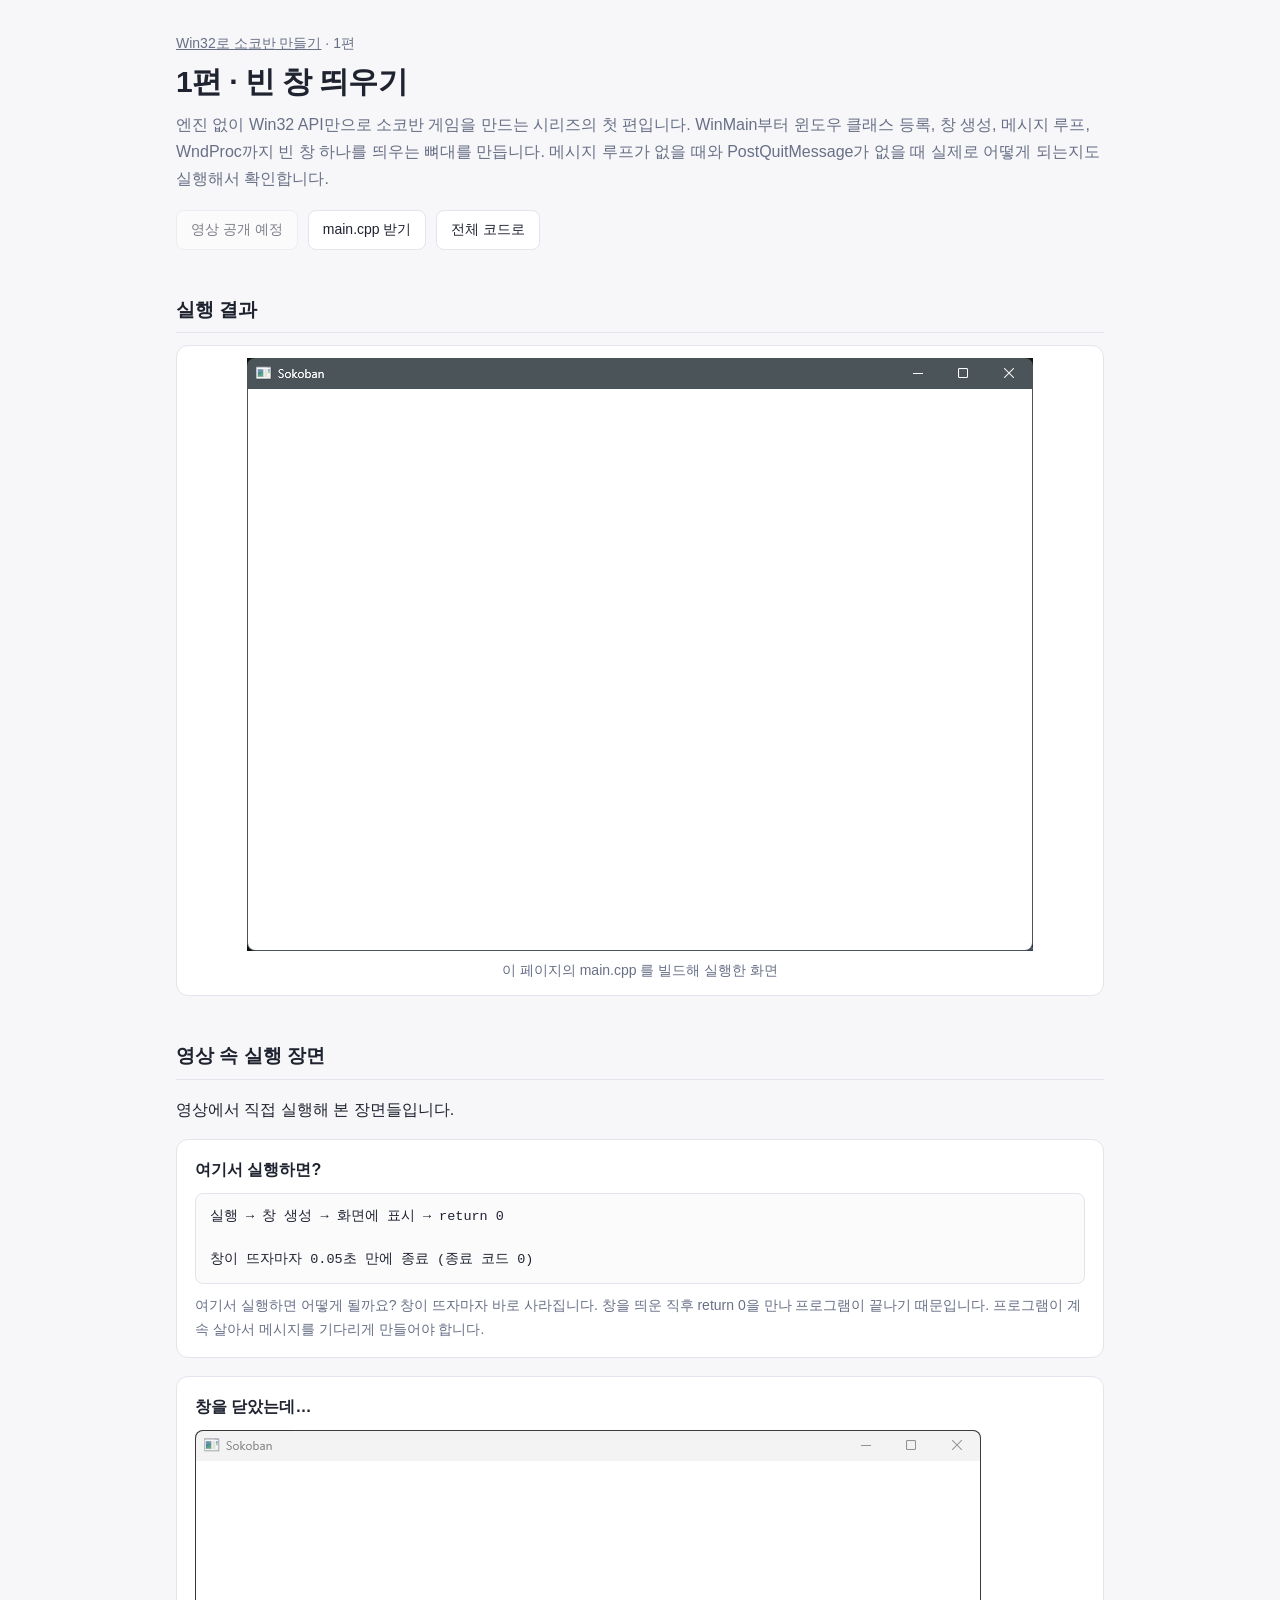
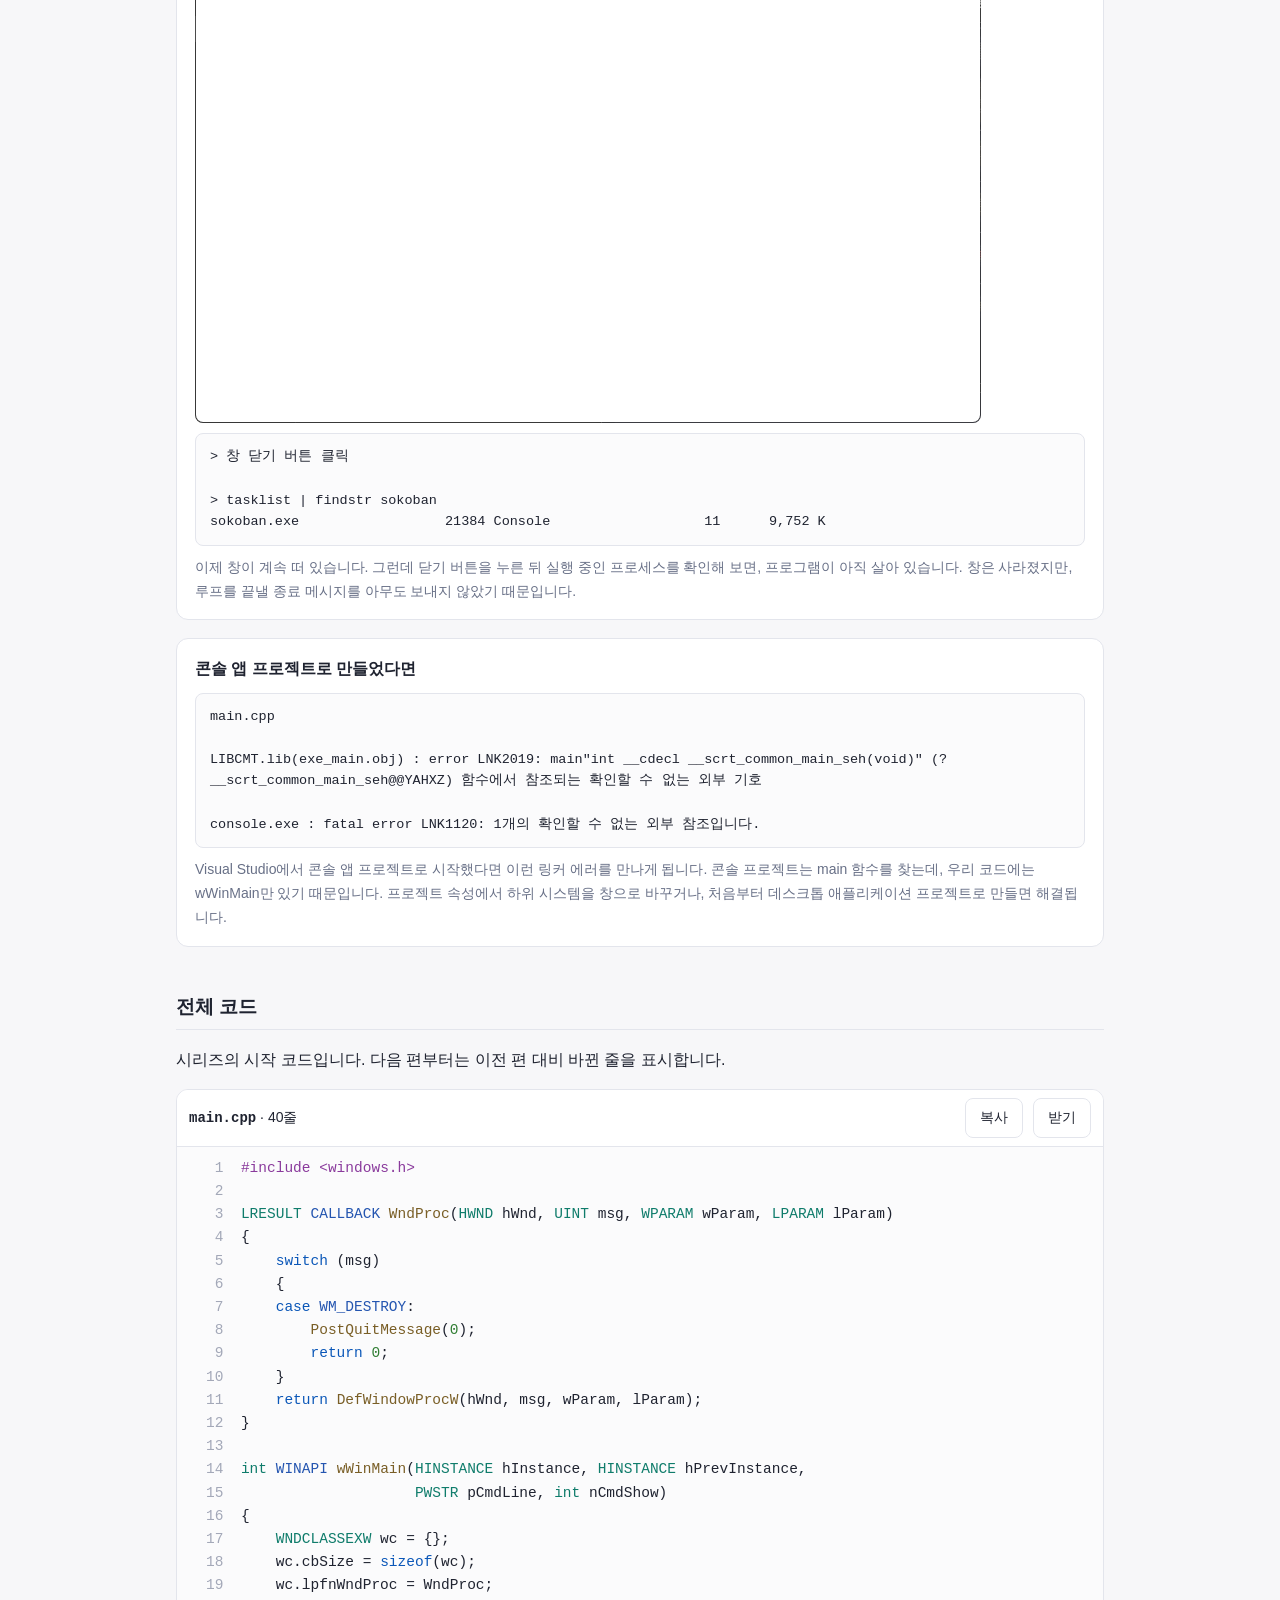
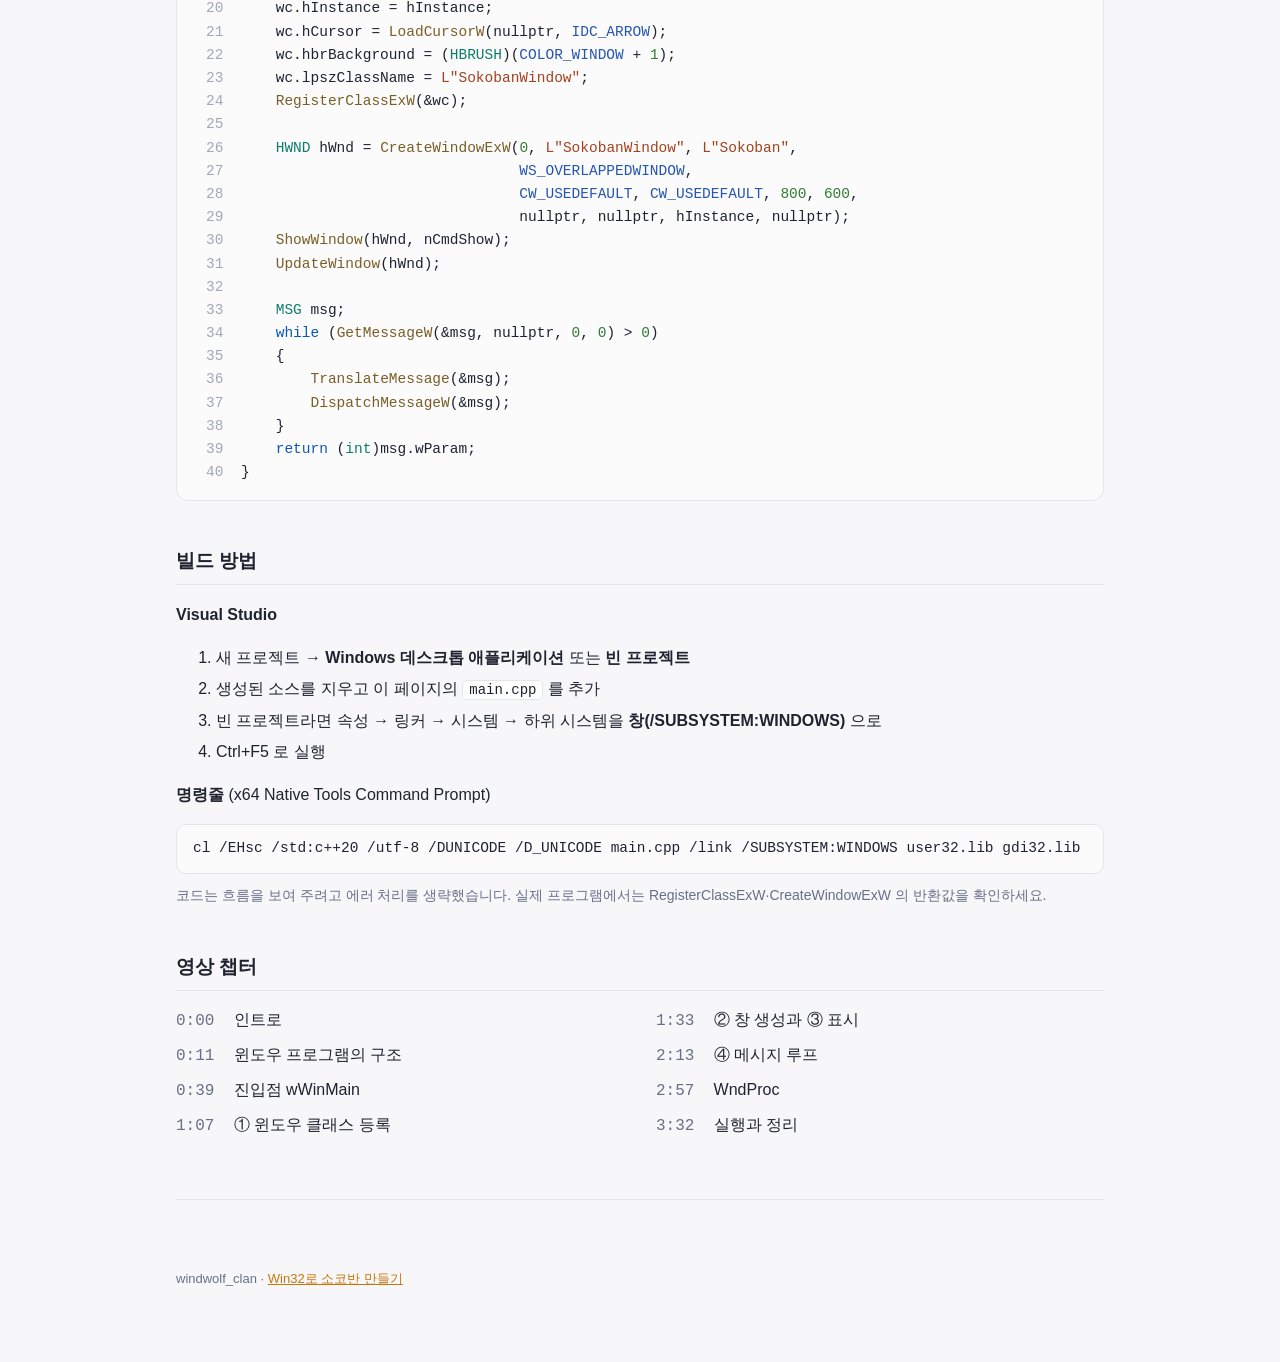
==== sokoban/ep01/index.html @ 4a5e50aa "Add Win32 Sokoban episode code pages under /sokoban Serves the full main.cpp, run screenshots and bu" ====
<!doctype html>
<html lang="ko">
<head>
<meta charset="utf-8">
<meta name="viewport" content="width=device-width,initial-scale=1">
<title>Win32로 소코반 만들기 1편 - 빈 창 띄우기</title>
<meta name="description" content="엔진 없이 Win32 API만으로 소코반 게임을 만드는 시리즈의 첫 편입니다. WinMain부터 윈도우 클래스 등록, 창 생성, 메시지 루프, WndProc까지 빈 창 하나를 띄우는 뼈대를 만듭니다. 메시지 루프가 없을 때와 PostQuitMessage가 없을 때 실제로 어떻게 되는지도 실행해서 확인합니다.">
<link rel="canonical" href="https://shorts.windwolf.co.kr/sokoban/ep01/">
<meta property="og:title" content="Win32로 소코반 만들기 1편 - 빈 창 띄우기">
<meta property="og:description" content="엔진 없이 Win32 API만으로 소코반 게임을 만드는 시리즈의 첫 편입니다. WinMain부터 윈도우 클래스 등록, 창 생성, 메시지 루프, WndProc까지 빈 창 하나를 띄우는 뼈대를 만듭니다. 메시지 루프가 없을 때와 PostQuitMessage가 없을 때 실제로 어떻게 되는지도 실행해서 확인합니다.">
<meta property="og:url" content="https://shorts.windwolf.co.kr/sokoban/ep01/">
<link rel="stylesheet" href="../style.css">
</head>
<body>
<div class="wrap">
<div class="crumb"><a href="../">Win32로 소코반 만들기</a> · 1편</div>
<h1>1편 · 빈 창 띄우기</h1>
<p class="lead">엔진 없이 Win32 API만으로 소코반 게임을 만드는 시리즈의 첫 편입니다. WinMain부터 윈도우 클래스 등록, 창 생성, 메시지 루프, WndProc까지 빈 창 하나를 띄우는 뼈대를 만듭니다. 메시지 루프가 없을 때와 PostQuitMessage가 없을 때 실제로 어떻게 되는지도 실행해서 확인합니다.</p>
<div class="btns"><span class="btn" aria-disabled="true">영상 공개 예정</span><a class="btn" href="main.cpp" download>main.cpp 받기</a><a class="btn" href="#code-section">전체 코드로</a></div>
<h2>실행 결과</h2><figure class="shot" style="margin:0"><img src="run.png" alt="1편 코드를 실행한 창" loading="lazy"><figcaption>이 페이지의 main.cpp 를 빌드해 실행한 화면</figcaption></figure>
<h2>영상 속 실행 장면</h2><p>영상에서 직접 실행해 본 장면들입니다.</p><figure class="scene"><h3>여기서 실행하면?</h3><pre class="term">실행 → 창 생성 → 화면에 표시 → return 0

창이 뜨자마자 0.05초 만에 종료 (종료 코드 0)</pre><figcaption>여기서 실행하면 어떻게 될까요? 창이 뜨자마자 바로 사라집니다. 창을 띄운 직후 return 0을 만나 프로그램이 끝나기 때문입니다. 프로그램이 계속 살아서 메시지를 기다리게 만들어야 합니다.</figcaption></figure><figure class="scene"><h3>창을 닫았는데…</h3><img src="shot2.png" alt="창을 닫았는데…" loading="lazy"><pre class="term">&gt; 창 닫기 버튼 클릭

&gt; tasklist | findstr sokoban
sokoban.exe                  21384 Console                   11      9,752 K</pre><figcaption>이제 창이 계속 떠 있습니다. 그런데 닫기 버튼을 누른 뒤 실행 중인 프로세스를 확인해 보면, 프로그램이 아직 살아 있습니다. 창은 사라졌지만, 루프를 끝낼 종료 메시지를 아무도 보내지 않았기 때문입니다.</figcaption></figure><figure class="scene"><h3>콘솔 앱 프로젝트로 만들었다면</h3><pre class="term">main.cpp

LIBCMT.lib(exe_main.obj) : error LNK2019: main&quot;int __cdecl __scrt_common_main_seh(void)&quot; (?__scrt_common_main_seh@@YAHXZ) 함수에서 참조되는 확인할 수 없는 외부 기호 

console.exe : fatal error LNK1120: 1개의 확인할 수 없는 외부 참조입니다.</pre><figcaption>Visual Studio에서 콘솔 앱 프로젝트로 시작했다면 이런 링커 에러를 만나게 됩니다. 콘솔 프로젝트는 main 함수를 찾는데, 우리 코드에는 wWinMain만 있기 때문입니다. 프로젝트 속성에서 하위 시스템을 창으로 바꾸거나, 처음부터 데스크톱 애플리케이션 프로젝트로 만들면 해결됩니다.</figcaption></figure>
<h2 id="code-section">전체 코드</h2><p>시리즈의 시작 코드입니다. 다음 편부터는 이전 편 대비 바뀐 줄을 표시합니다.</p><div class="codebox"><div class="codehead"><span><b>main.cpp</b> · 40줄 </span><span class="btns" style="margin:0"><button class="btn" onclick="copyCode('raw',this)">복사</button><a class="btn" href="main.cpp" download>받기</a></span></div><pre id="code"><span class="l "><span class="n">1</span><span class="pp">#</span><span class="pp">include</span> <span class="pp">&lt;windows.h&gt;</span></span><span class="l "><span class="n">2</span></span><span class="l "><span class="n">3</span><span class="ty">LRESULT</span> <span class="cs">CALLBACK</span> <span class="fn">WndProc</span>(<span class="ty">HWND</span> hWnd, <span class="ty">UINT</span> msg, <span class="ty">WPARAM</span> wParam, <span class="ty">LPARAM</span> lParam)</span><span class="l "><span class="n">4</span>{</span><span class="l "><span class="n">5</span>    <span class="kw">switch</span> (msg)</span><span class="l "><span class="n">6</span>    {</span><span class="l "><span class="n">7</span>    <span class="kw">case</span> <span class="cs">WM_DESTROY</span>:</span><span class="l "><span class="n">8</span>        <span class="fn">PostQuitMessage</span>(<span class="nm">0</span>);</span><span class="l "><span class="n">9</span>        <span class="kw">return</span> <span class="nm">0</span>;</span><span class="l "><span class="n">10</span>    }</span><span class="l "><span class="n">11</span>    <span class="kw">return</span> <span class="fn">DefWindowProcW</span>(hWnd, msg, wParam, lParam);</span><span class="l "><span class="n">12</span>}</span><span class="l "><span class="n">13</span></span><span class="l "><span class="n">14</span><span class="ty">int</span> <span class="cs">WINAPI</span> <span class="fn">wWinMain</span>(<span class="ty">HINSTANCE</span> hInstance, <span class="ty">HINSTANCE</span> hPrevInstance,</span><span class="l "><span class="n">15</span>                    <span class="ty">PWSTR</span> pCmdLine, <span class="ty">int</span> nCmdShow)</span><span class="l "><span class="n">16</span>{</span><span class="l "><span class="n">17</span>    <span class="ty">WNDCLASSEXW</span> wc = {};</span><span class="l "><span class="n">18</span>    wc.cbSize = <span class="kw">sizeof</span>(wc);</span><span class="l "><span class="n">19</span>    wc.lpfnWndProc = WndProc;</span><span class="l "><span class="n">20</span>    wc.hInstance = hInstance;</span><span class="l "><span class="n">21</span>    wc.hCursor = <span class="fn">LoadCursorW</span>(nullptr, <span class="cs">IDC_ARROW</span>);</span><span class="l "><span class="n">22</span>    wc.hbrBackground = (<span class="ty">HBRUSH</span>)(<span class="cs">COLOR_WINDOW</span> + <span class="nm">1</span>);</span><span class="l "><span class="n">23</span>    wc.lpszClassName = <span class="str">L</span><span class="str">&quot;</span><span class="str">SokobanWindow</span><span class="str">&quot;</span>;</span><span class="l "><span class="n">24</span>    <span class="fn">RegisterClassExW</span>(&amp;wc);</span><span class="l "><span class="n">25</span></span><span class="l "><span class="n">26</span>    <span class="ty">HWND</span> hWnd = <span class="fn">CreateWindowExW</span>(<span class="nm">0</span>, <span class="str">L</span><span class="str">&quot;</span><span class="str">SokobanWindow</span><span class="str">&quot;</span>, <span class="str">L</span><span class="str">&quot;</span><span class="str">Sokoban</span><span class="str">&quot;</span>,</span><span class="l "><span class="n">27</span>                                <span class="cs">WS_OVERLAPPEDWINDOW</span>,</span><span class="l "><span class="n">28</span>                                <span class="cs">CW_USEDEFAULT</span>, <span class="cs">CW_USEDEFAULT</span>, <span class="nm">800</span>, <span class="nm">600</span>,</span><span class="l "><span class="n">29</span>                                nullptr, nullptr, hInstance, nullptr);</span><span class="l "><span class="n">30</span>    <span class="fn">ShowWindow</span>(hWnd, nCmdShow);</span><span class="l "><span class="n">31</span>    <span class="fn">UpdateWindow</span>(hWnd);</span><span class="l "><span class="n">32</span></span><span class="l "><span class="n">33</span>    <span class="ty">MSG</span> msg;</span><span class="l "><span class="n">34</span>    <span class="kw">while</span> (<span class="fn">GetMessageW</span>(&amp;msg, nullptr, <span class="nm">0</span>, <span class="nm">0</span>) &gt; <span class="nm">0</span>)</span><span class="l "><span class="n">35</span>    {</span><span class="l "><span class="n">36</span>        <span class="fn">TranslateMessage</span>(&amp;msg);</span><span class="l "><span class="n">37</span>        <span class="fn">DispatchMessageW</span>(&amp;msg);</span><span class="l "><span class="n">38</span>    }</span><span class="l "><span class="n">39</span>    <span class="kw">return</span> (<span class="ty">int</span>)msg.wParam;</span><span class="l "><span class="n">40</span>}</span></pre></div><textarea id="raw" hidden>#include &lt;windows.h&gt;

LRESULT CALLBACK WndProc(HWND hWnd, UINT msg, WPARAM wParam, LPARAM lParam)
{
    switch (msg)
    {
    case WM_DESTROY:
        PostQuitMessage(0);
        return 0;
    }
    return DefWindowProcW(hWnd, msg, wParam, lParam);
}

int WINAPI wWinMain(HINSTANCE hInstance, HINSTANCE hPrevInstance,
                    PWSTR pCmdLine, int nCmdShow)
{
    WNDCLASSEXW wc = {};
    wc.cbSize = sizeof(wc);
    wc.lpfnWndProc = WndProc;
    wc.hInstance = hInstance;
    wc.hCursor = LoadCursorW(nullptr, IDC_ARROW);
    wc.hbrBackground = (HBRUSH)(COLOR_WINDOW + 1);
    wc.lpszClassName = L&quot;SokobanWindow&quot;;
    RegisterClassExW(&amp;wc);

    HWND hWnd = CreateWindowExW(0, L&quot;SokobanWindow&quot;, L&quot;Sokoban&quot;,
                                WS_OVERLAPPEDWINDOW,
                                CW_USEDEFAULT, CW_USEDEFAULT, 800, 600,
                                nullptr, nullptr, hInstance, nullptr);
    ShowWindow(hWnd, nCmdShow);
    UpdateWindow(hWnd);

    MSG msg;
    while (GetMessageW(&amp;msg, nullptr, 0, 0) &gt; 0)
    {
        TranslateMessage(&amp;msg);
        DispatchMessageW(&amp;msg);
    }
    return (int)msg.wParam;
}
</textarea>
<h2>빌드 방법</h2><p><b>Visual Studio</b></p><ol class="steps"><li>새 프로젝트 → <b>Windows 데스크톱 애플리케이션</b> 또는 <b>빈 프로젝트</b></li><li>생성된 소스를 지우고 이 페이지의 <code class="inl">main.cpp</code> 를 추가</li><li>빈 프로젝트라면 속성 → 링커 → 시스템 → 하위 시스템을 <b>창(/SUBSYSTEM:WINDOWS)</b> 으로</li><li>Ctrl+F5 로 실행</li></ol><p><b>명령줄</b> (x64 Native Tools Command Prompt)</p><div class="cmd"><pre id="clcmd">cl /EHsc /std:c++20 /utf-8 /DUNICODE /D_UNICODE main.cpp /link /SUBSYSTEM:WINDOWS user32.lib gdi32.lib</pre></div><p class="lead" style="font-size:14px;margin-top:10px">코드는 흐름을 보여 주려고 에러 처리를 생략했습니다. 실제 프로그램에서는 RegisterClassExW·CreateWindowExW 의 반환값을 확인하세요.</p>
<h2>영상 챕터</h2><ul class="chapters"><li><span class="t">0:00</span>인트로</li><li><span class="t">0:11</span>윈도우 프로그램의 구조</li><li><span class="t">0:39</span>진입점 wWinMain</li><li><span class="t">1:07</span>① 윈도우 클래스 등록</li><li><span class="t">1:33</span>② 창 생성과 ③ 표시</li><li><span class="t">2:13</span>④ 메시지 루프</li><li><span class="t">2:57</span>WndProc</li><li><span class="t">3:32</span>실행과 정리</li></ul>
<div class="nav"><span></span><span></span></div>
<footer>windwolf_clan · <a href="../">Win32로 소코반 만들기</a></footer>
</div>
<script>
function copyCode(id,btn){navigator.clipboard.writeText(document.getElementById(id).textContent).then(()=>{
 const t=btn.textContent;btn.textContent='복사됨';setTimeout(()=>btn.textContent=t,1200)})}
function toggleMarks(btn){const p=document.getElementById('code');p.classList.toggle('nomark');
 btn.textContent=p.classList.contains('nomark')?'변경 표시 켜기':'변경 표시 끄기'}
</script>
</body>
</html>
---- sokoban/style.css ----
:root{--bg:#f7f7f9;--panel:#fff;--code:#fbfbfc;--fg:#1f2330;--dim:#687087;--line:#e3e5ec;
 --accent:#c7760a;--add:#fff3dc;--addb:#e8a33a;--chg:#e7efff;--chgb:#6f9cf0;--num:#a3a8b8;
 --kw:#0b57b8;--ty:#0f7c6b;--fn:#795e26;--str:#a3411c;--nm:#2f7d32;--cm:#6a8a5a;--pp:#8a3a9c;--cs:#2455b0}
@media (prefers-color-scheme:dark){:root:not([data-theme="light"]){--bg:#10121b;--panel:#171a26;--code:#141722;
 --fg:#dcdee8;--dim:#8d93aa;--line:#262a3a;--accent:#ffb84c;--add:#302c26;--addb:#ffb84c;--chg:#262c3c;
 --chgb:#78aaff;--num:#5a5f73;--kw:#569cd6;--ty:#4ec9b0;--fn:#dcdcaa;--str:#ce9178;--nm:#b5cea8;
 --cm:#6a9955;--pp:#c586c0;--cs:#9cbeff}}
*{box-sizing:border-box}
body{margin:0;background:var(--bg);color:var(--fg);
 font:16px/1.7 -apple-system,BlinkMacSystemFont,"Segoe UI","Malgun Gothic","Apple SD Gothic Neo",sans-serif}
a{color:var(--accent)}
.wrap{max-width:960px;margin:0 auto;padding:32px 16px 80px}
.crumb{font-size:14px;color:var(--dim)} .crumb a{color:var(--dim)}
h1{font-size:30px;line-height:1.3;margin:6px 0 10px;letter-spacing:-.02em}
h2{font-size:19px;margin:44px 0 12px;padding-bottom:6px;border-bottom:1px solid var(--line)}
.lead{color:var(--dim);margin:0}
.btns{display:flex;gap:10px;flex-wrap:wrap;margin:18px 0 0}
.btn{display:inline-block;padding:7px 14px;border:1px solid var(--line);border-radius:8px;background:var(--panel);
 color:var(--fg);text-decoration:none;font-size:14px;cursor:pointer;font-family:inherit}
.btn:hover{border-color:var(--accent)} .btn.primary{background:var(--accent);border-color:var(--accent);color:#1a1405;font-weight:600}
.btn[aria-disabled]{opacity:.55;pointer-events:none}
.shot{background:var(--panel);border:1px solid var(--line);border-radius:12px;padding:12px;text-align:center}
.shot img{max-width:100%;height:auto;display:block;margin:0 auto}
.shot figcaption{font-size:14px;color:var(--dim);margin-top:8px}
.scene{margin:0 0 18px;background:var(--panel);border:1px solid var(--line);border-radius:12px;padding:16px 18px}
.scene h3{margin:0 0 10px;font-size:16px} .scene img{max-width:100%;height:auto;border-radius:8px;display:block}
.scene figcaption{font-size:14px;color:var(--dim);margin-top:10px}
pre.term{margin:0;padding:12px 14px;background:var(--code);border:1px solid var(--line);border-radius:8px;
 font:13.5px/1.6 Consolas,"D2Coding",monospace;white-space:pre-wrap;word-break:break-word;overflow-x:auto}
.scene img + pre.term{margin-top:10px}
.chapters{list-style:none;padding:0;margin:0;columns:2;column-gap:32px}
.chapters li{break-inside:avoid;padding:3px 0}
.chapters .t{font-family:Consolas,"D2Coding",monospace;color:var(--dim);display:inline-block;width:3.6em}
.codebox{border:1px solid var(--line);border-radius:12px;overflow:hidden;background:var(--code)}
.codehead{display:flex;align-items:center;justify-content:space-between;gap:12px;flex-wrap:wrap;
 padding:8px 12px;border-bottom:1px solid var(--line);background:var(--panel);font-size:14px}
.codehead b{font-family:Consolas,"D2Coding",monospace}
.legend{color:var(--dim);font-size:13px}
.legend i{display:inline-block;width:10px;height:10px;border-radius:2px;margin:0 4px 0 10px;vertical-align:-1px}
pre{margin:0;padding:10px 0 16px;overflow-x:auto;font:14.5px/1.6 Consolas,"D2Coding",monospace}
.l{display:block;padding-right:16px;border-left:3px solid transparent;white-space:pre;min-height:1.6em}
.n{display:inline-block;width:3em;text-align:right;margin-right:1.2em;color:var(--num);user-select:none}
.add{background:var(--add);border-color:var(--addb)} .chg{background:var(--chg);border-color:var(--chgb)}
.nomark .add,.nomark .chg{background:none;border-color:transparent}
.kw{color:var(--kw)} .ty{color:var(--ty)} .fn{color:var(--fn)} .str{color:var(--str)} .nm{color:var(--nm)}
.cm{color:var(--cm)} .pp{color:var(--pp)} .cs{color:var(--cs)}
code.inl{font-family:Consolas,"D2Coding",monospace;font-size:14px;background:var(--panel);border:1px solid var(--line);
 border-radius:5px;padding:1px 6px}
.cmd{position:relative} .cmd pre{padding:12px 16px;white-space:pre-wrap;word-break:break-all;background:var(--code);
 border:1px solid var(--line);border-radius:10px}
ol.steps li{margin:4px 0}
.nav{display:flex;justify-content:space-between;gap:12px;margin-top:56px;padding-top:20px;border-top:1px solid var(--line)}
.eplist{list-style:none;padding:0;margin:0;display:grid;gap:12px}
.eplist a{display:block;padding:16px 18px;border:1px solid var(--line);border-radius:12px;background:var(--panel);
 text-decoration:none;color:var(--fg)} .eplist a:hover{border-color:var(--accent)}
.eplist .no{color:var(--accent);font-weight:700;margin-right:8px} .eplist p{margin:4px 0 0;color:var(--dim);font-size:14px}
footer{margin-top:48px;color:var(--dim);font-size:13px}
@media (max-width:640px){h1{font-size:24px}.chapters{columns:1}pre{font-size:13px}.n{width:2.2em;margin-right:.8em}}
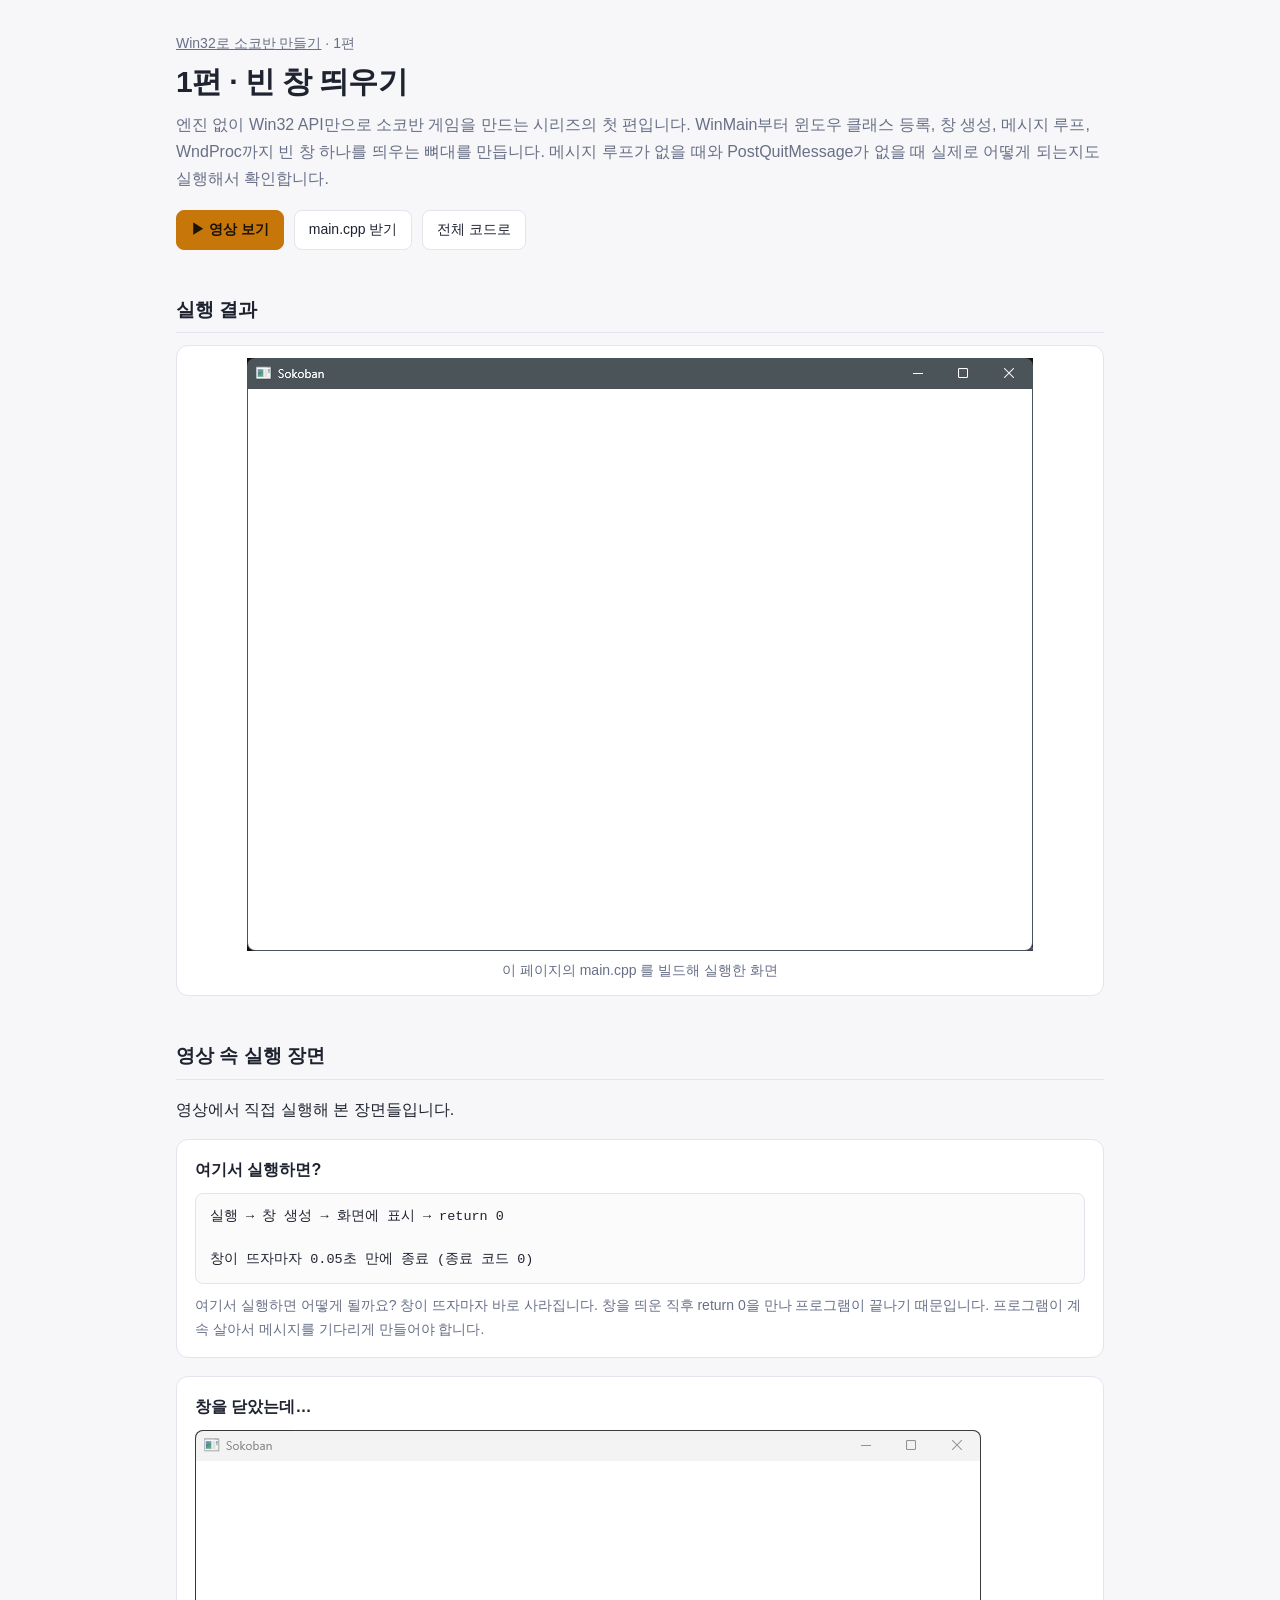
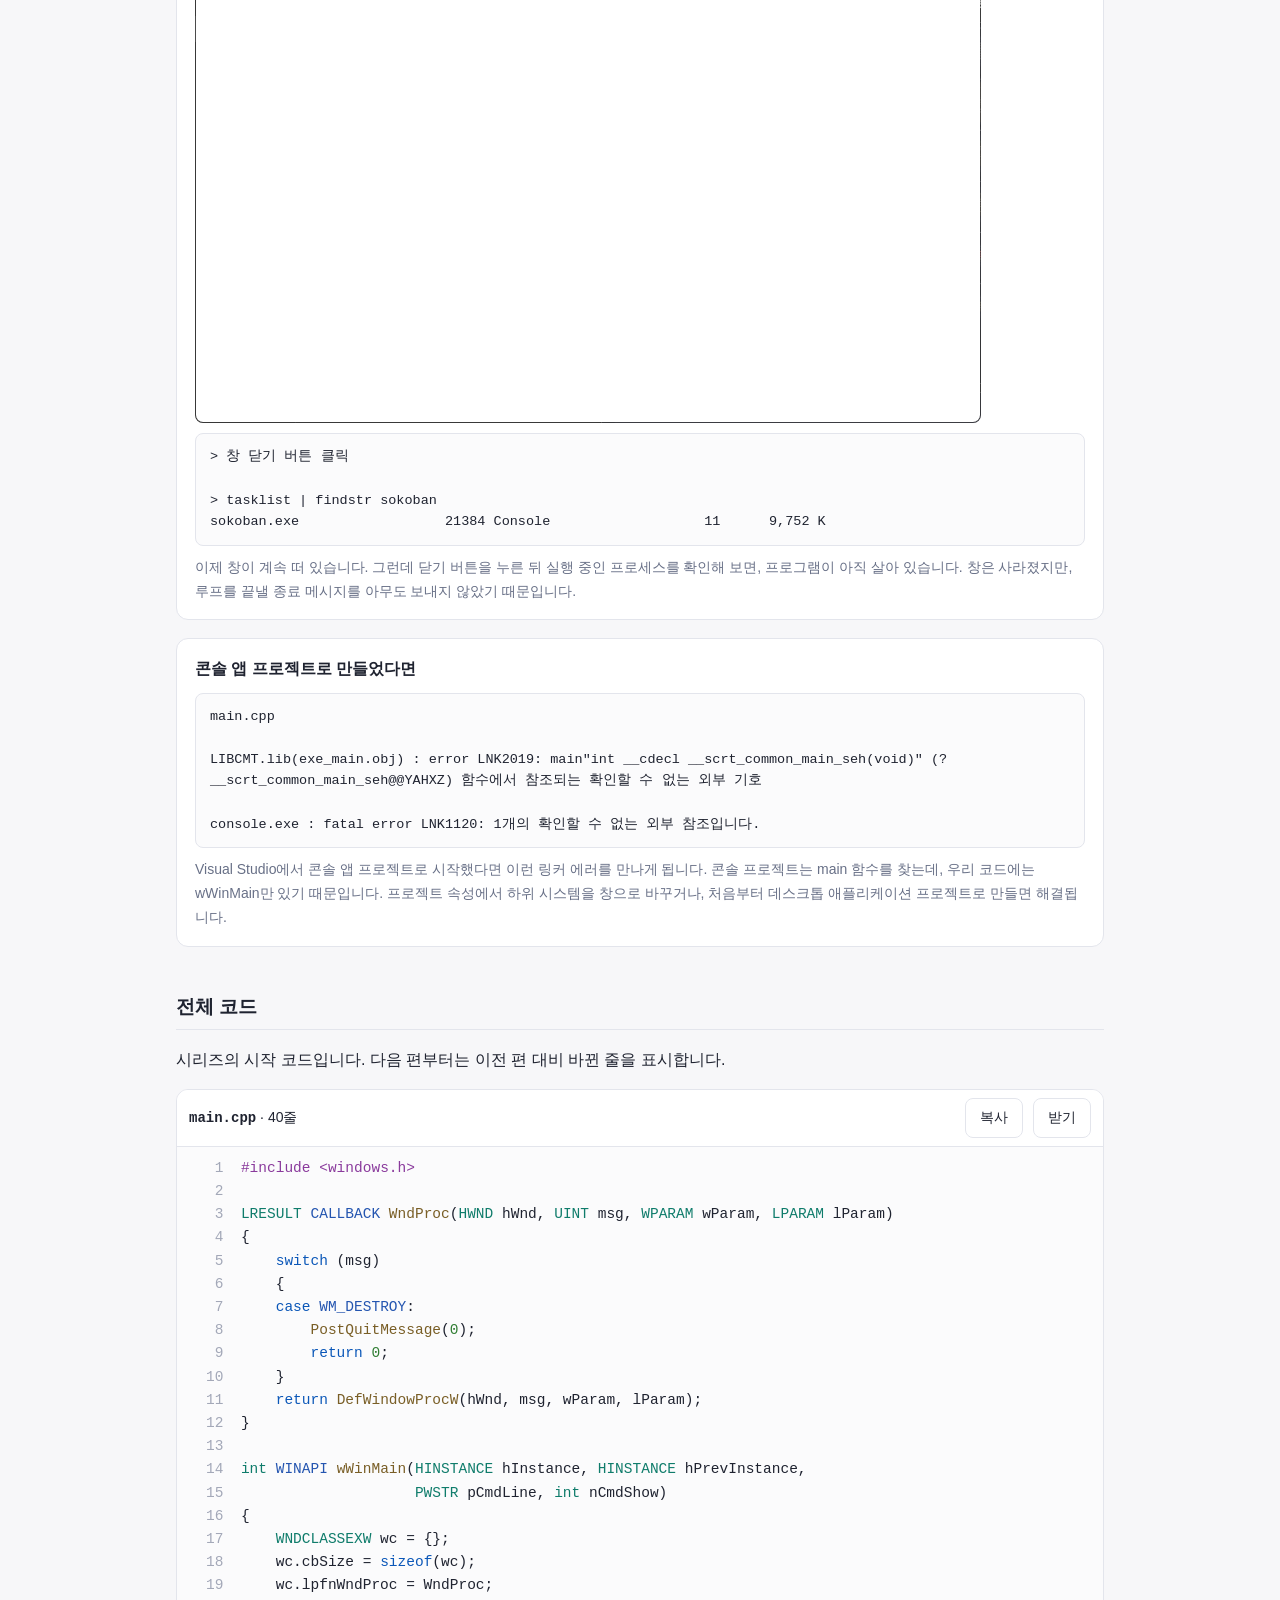
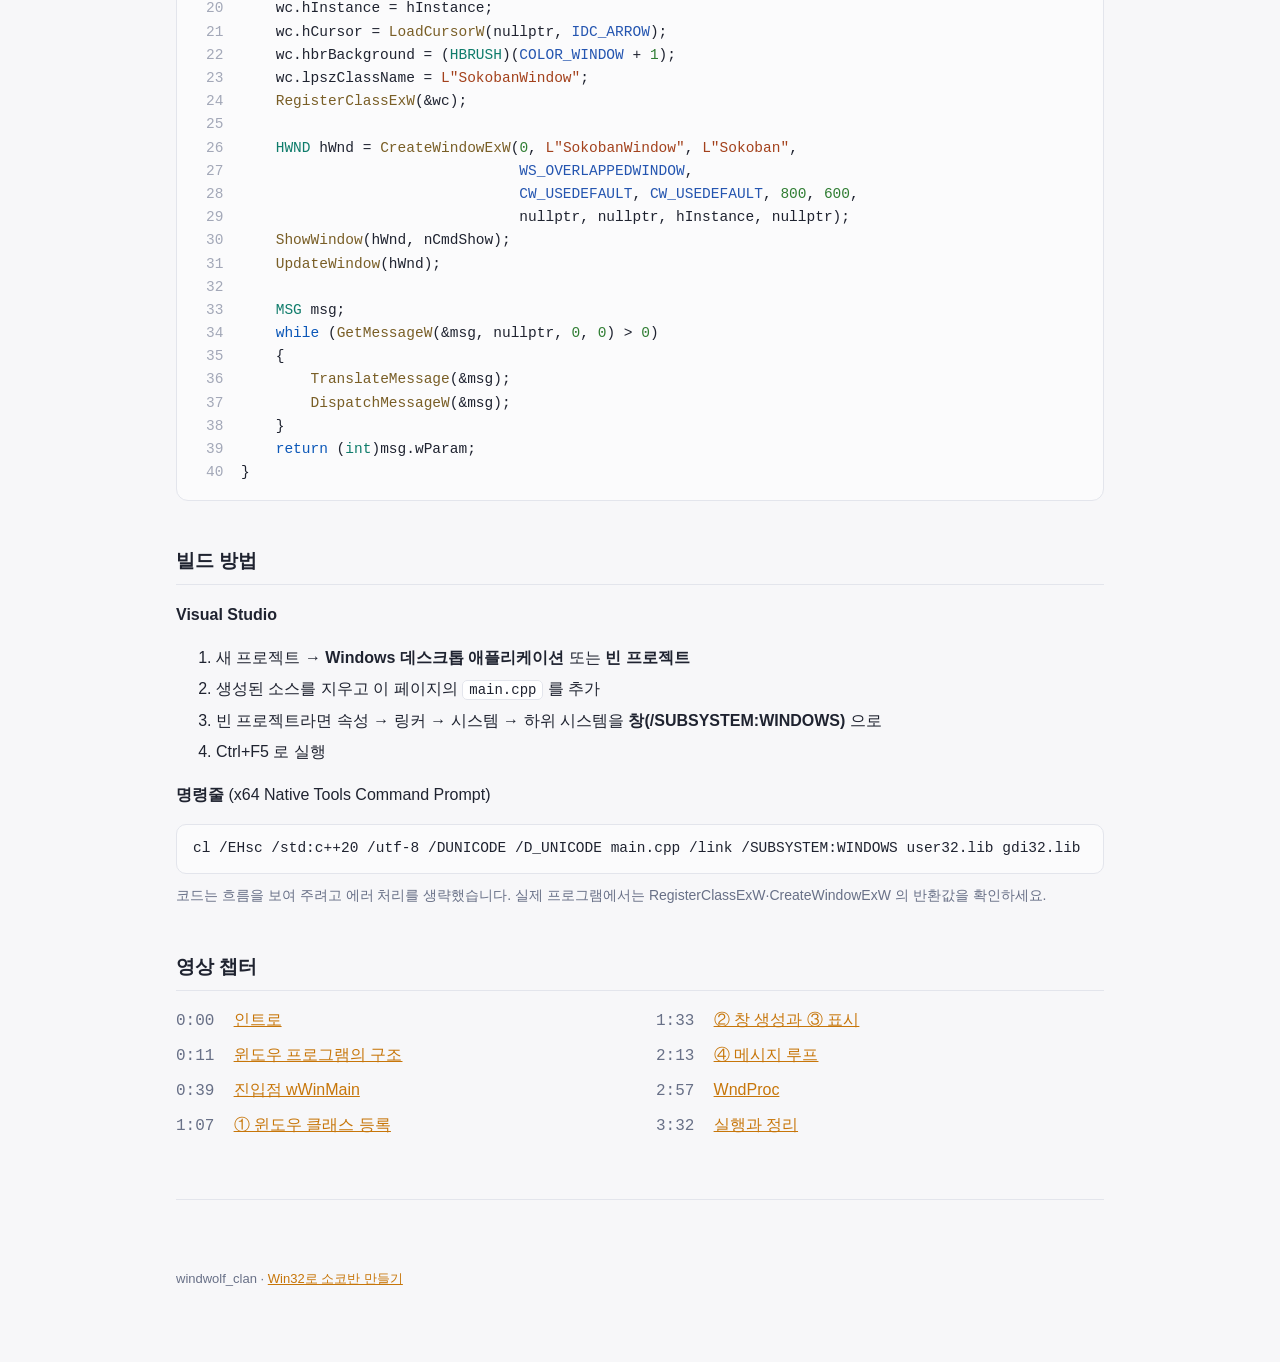
==== commit fb3e07f6: "sokoban ep01: 영상 공개 링크와 챕터 시점 링크 연결 1편 업로드(xGfAfgEFzwg)에 맞춰 버튼과 챕터에 링크를 건다.  Co-Authored-By: Claude " ====
--- a/sokoban/ep01/index.html
+++ b/sokoban/ep01/index.html
@@ -16,7 +16,7 @@
 <div class="crumb"><a href="../">Win32로 소코반 만들기</a> · 1편</div>
 <h1>1편 · 빈 창 띄우기</h1>
 <p class="lead">엔진 없이 Win32 API만으로 소코반 게임을 만드는 시리즈의 첫 편입니다. WinMain부터 윈도우 클래스 등록, 창 생성, 메시지 루프, WndProc까지 빈 창 하나를 띄우는 뼈대를 만듭니다. 메시지 루프가 없을 때와 PostQuitMessage가 없을 때 실제로 어떻게 되는지도 실행해서 확인합니다.</p>
-<div class="btns"><span class="btn" aria-disabled="true">영상 공개 예정</span><a class="btn" href="main.cpp" download>main.cpp 받기</a><a class="btn" href="#code-section">전체 코드로</a></div>
+<div class="btns"><a class="btn primary" href="https://www.youtube.com/watch?v=xGfAfgEFzwg">▶ 영상 보기</a><a class="btn" href="main.cpp" download>main.cpp 받기</a><a class="btn" href="#code-section">전체 코드로</a></div>
 <h2>실행 결과</h2><figure class="shot" style="margin:0"><img src="run.png" alt="1편 코드를 실행한 창" loading="lazy"><figcaption>이 페이지의 main.cpp 를 빌드해 실행한 화면</figcaption></figure>
 <h2>영상 속 실행 장면</h2><p>영상에서 직접 실행해 본 장면들입니다.</p><figure class="scene"><h3>여기서 실행하면?</h3><pre class="term">실행 → 창 생성 → 화면에 표시 → return 0
 
@@ -70,7 +70,7 @@
 }
 </textarea>
 <h2>빌드 방법</h2><p><b>Visual Studio</b></p><ol class="steps"><li>새 프로젝트 → <b>Windows 데스크톱 애플리케이션</b> 또는 <b>빈 프로젝트</b></li><li>생성된 소스를 지우고 이 페이지의 <code class="inl">main.cpp</code> 를 추가</li><li>빈 프로젝트라면 속성 → 링커 → 시스템 → 하위 시스템을 <b>창(/SUBSYSTEM:WINDOWS)</b> 으로</li><li>Ctrl+F5 로 실행</li></ol><p><b>명령줄</b> (x64 Native Tools Command Prompt)</p><div class="cmd"><pre id="clcmd">cl /EHsc /std:c++20 /utf-8 /DUNICODE /D_UNICODE main.cpp /link /SUBSYSTEM:WINDOWS user32.lib gdi32.lib</pre></div><p class="lead" style="font-size:14px;margin-top:10px">코드는 흐름을 보여 주려고 에러 처리를 생략했습니다. 실제 프로그램에서는 RegisterClassExW·CreateWindowExW 의 반환값을 확인하세요.</p>
-<h2>영상 챕터</h2><ul class="chapters"><li><span class="t">0:00</span>인트로</li><li><span class="t">0:11</span>윈도우 프로그램의 구조</li><li><span class="t">0:39</span>진입점 wWinMain</li><li><span class="t">1:07</span>① 윈도우 클래스 등록</li><li><span class="t">1:33</span>② 창 생성과 ③ 표시</li><li><span class="t">2:13</span>④ 메시지 루프</li><li><span class="t">2:57</span>WndProc</li><li><span class="t">3:32</span>실행과 정리</li></ul>
+<h2>영상 챕터</h2><ul class="chapters"><li><a href="https://www.youtube.com/watch?v=xGfAfgEFzwg&t=0s"><span class="t">0:00</span>인트로</a></li><li><a href="https://www.youtube.com/watch?v=xGfAfgEFzwg&t=11s"><span class="t">0:11</span>윈도우 프로그램의 구조</a></li><li><a href="https://www.youtube.com/watch?v=xGfAfgEFzwg&t=39s"><span class="t">0:39</span>진입점 wWinMain</a></li><li><a href="https://www.youtube.com/watch?v=xGfAfgEFzwg&t=67s"><span class="t">1:07</span>① 윈도우 클래스 등록</a></li><li><a href="https://www.youtube.com/watch?v=xGfAfgEFzwg&t=93s"><span class="t">1:33</span>② 창 생성과 ③ 표시</a></li><li><a href="https://www.youtube.com/watch?v=xGfAfgEFzwg&t=133s"><span class="t">2:13</span>④ 메시지 루프</a></li><li><a href="https://www.youtube.com/watch?v=xGfAfgEFzwg&t=177s"><span class="t">2:57</span>WndProc</a></li><li><a href="https://www.youtube.com/watch?v=xGfAfgEFzwg&t=212s"><span class="t">3:32</span>실행과 정리</a></li></ul>
 <div class="nav"><span></span><span></span></div>
 <footer>windwolf_clan · <a href="../">Win32로 소코반 만들기</a></footer>
 </div>
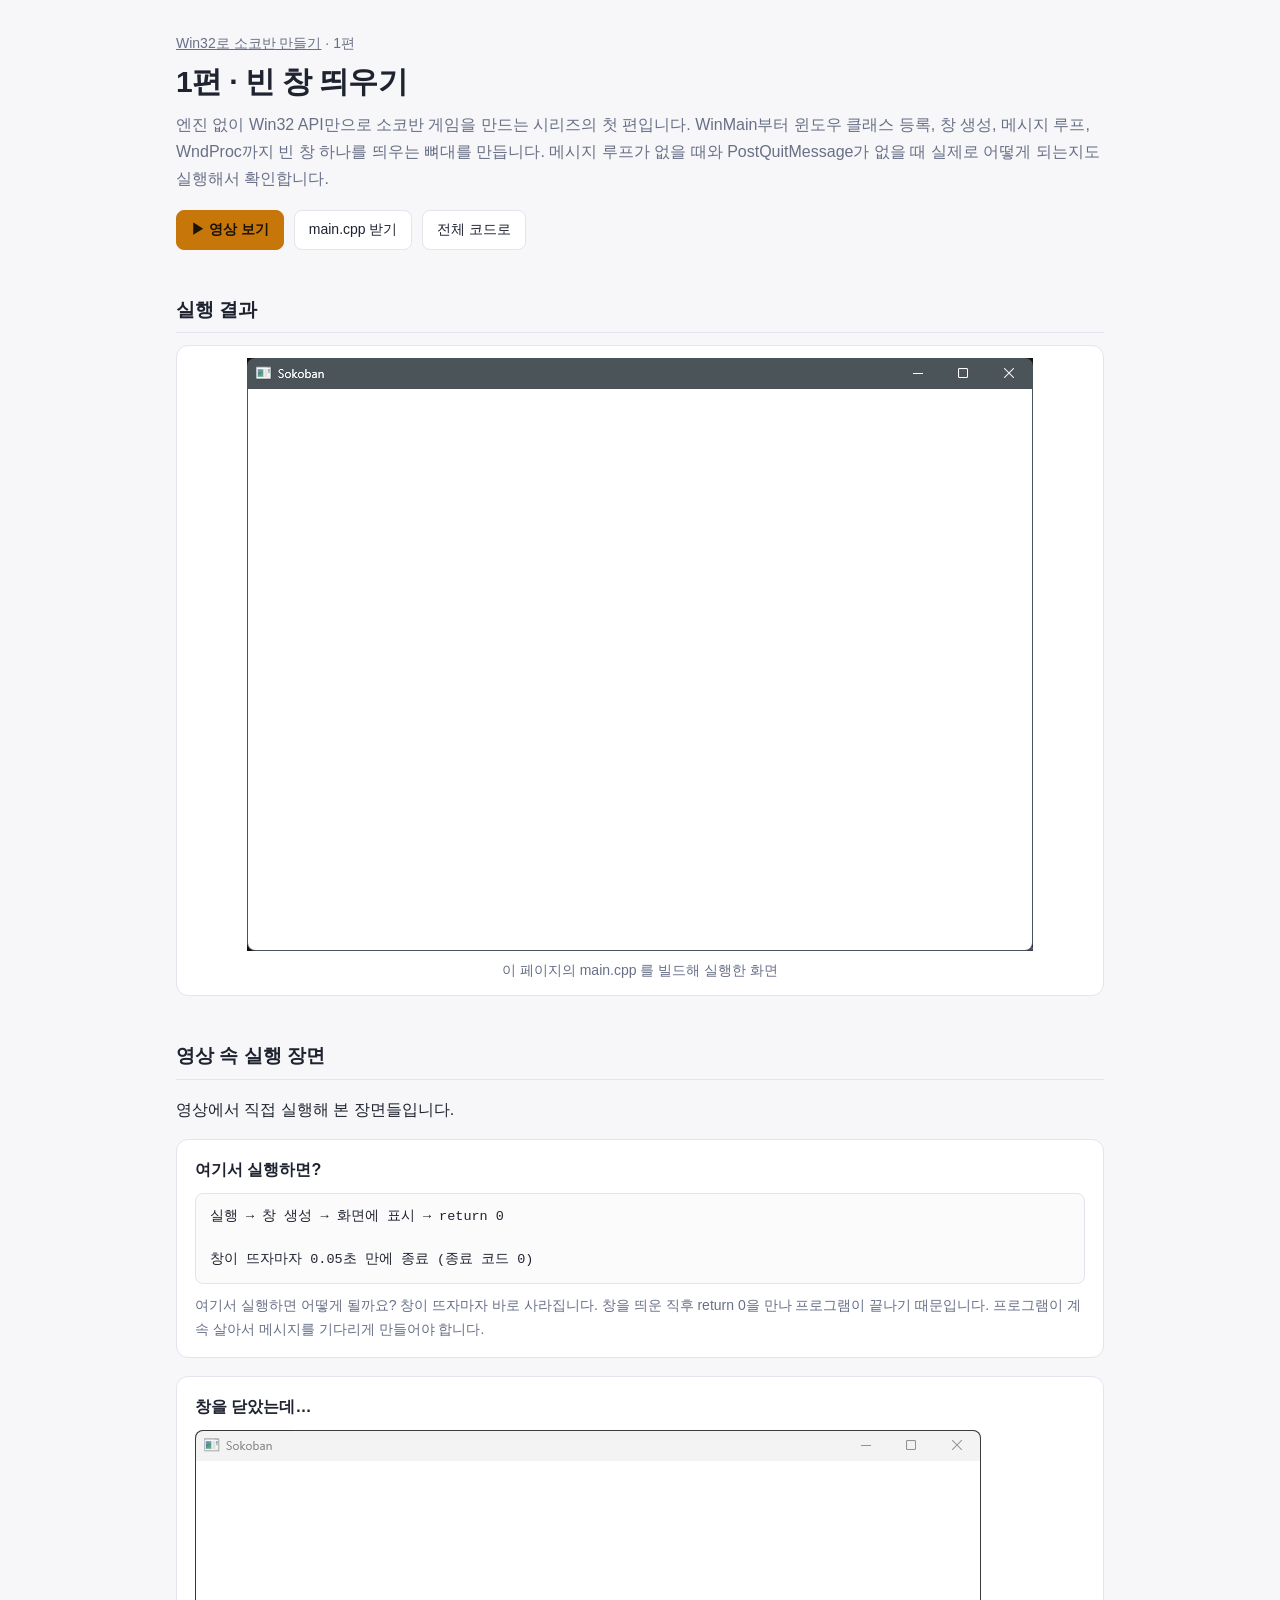
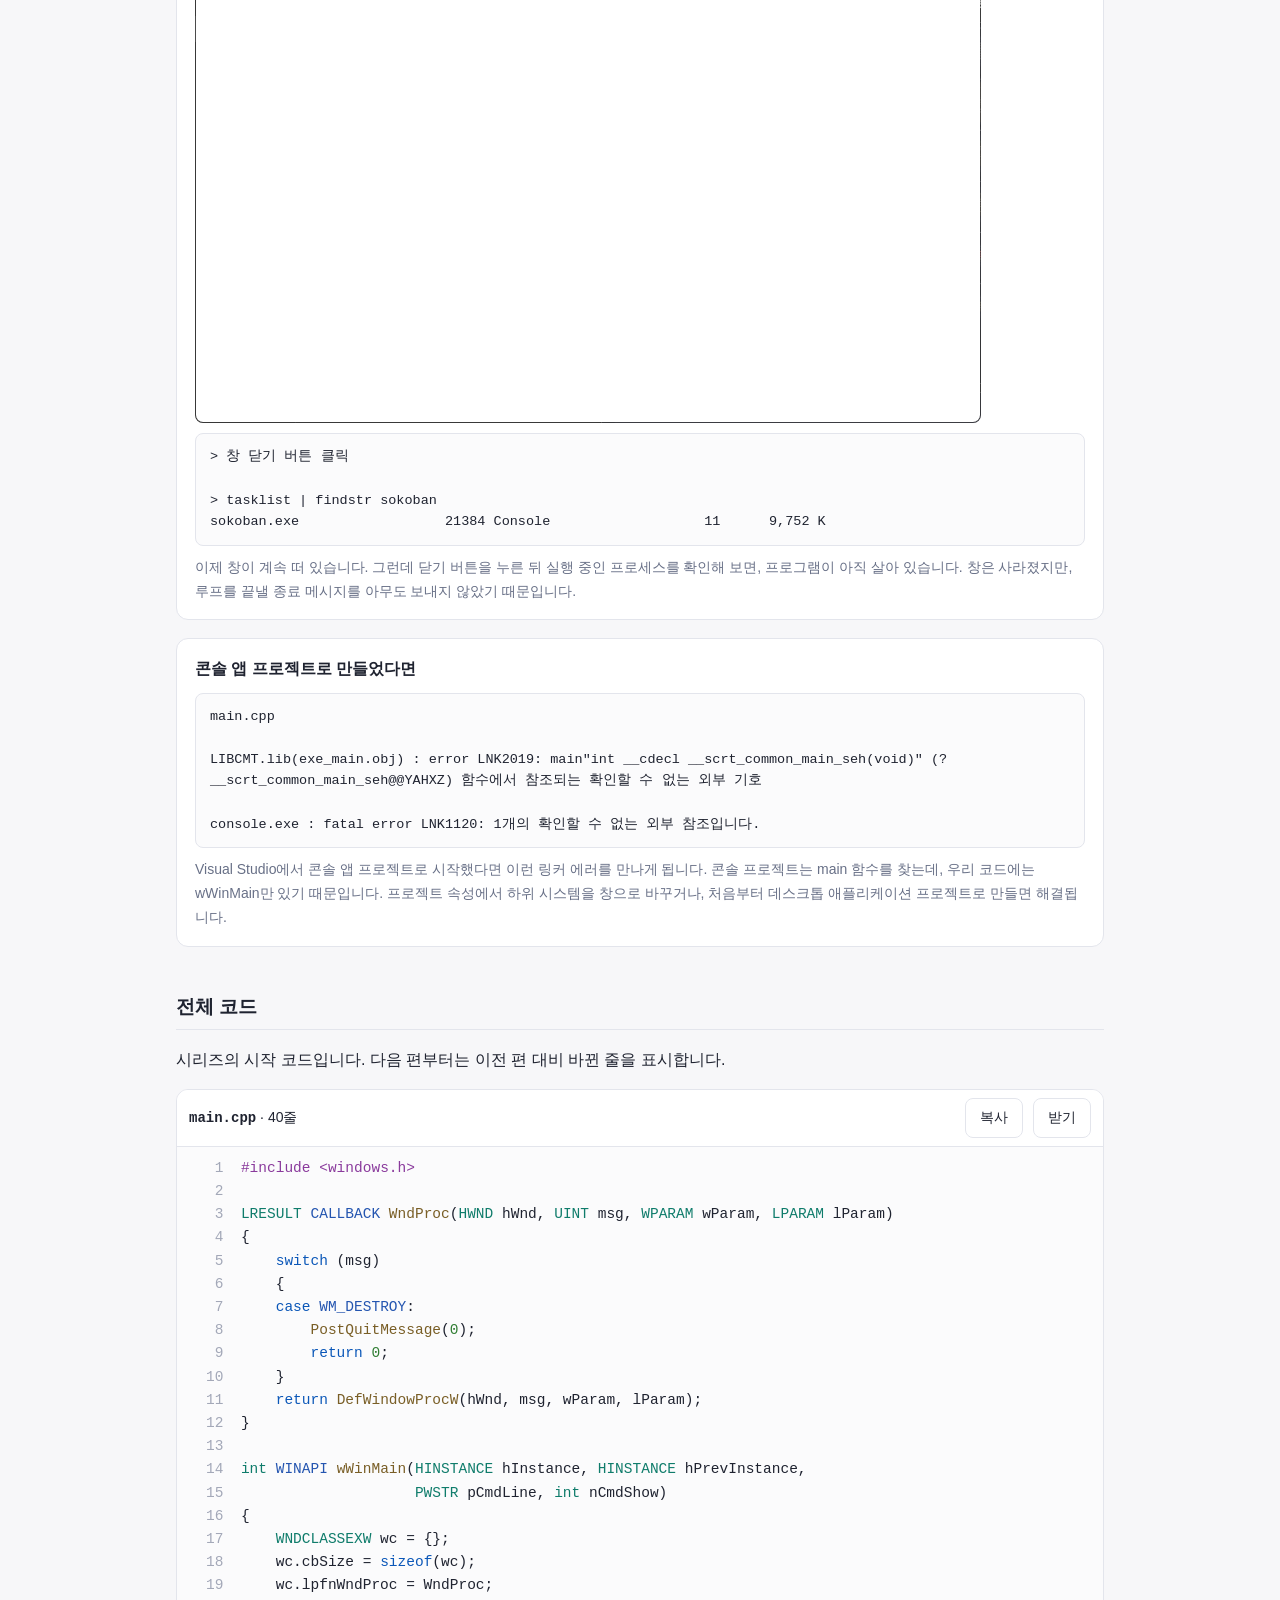
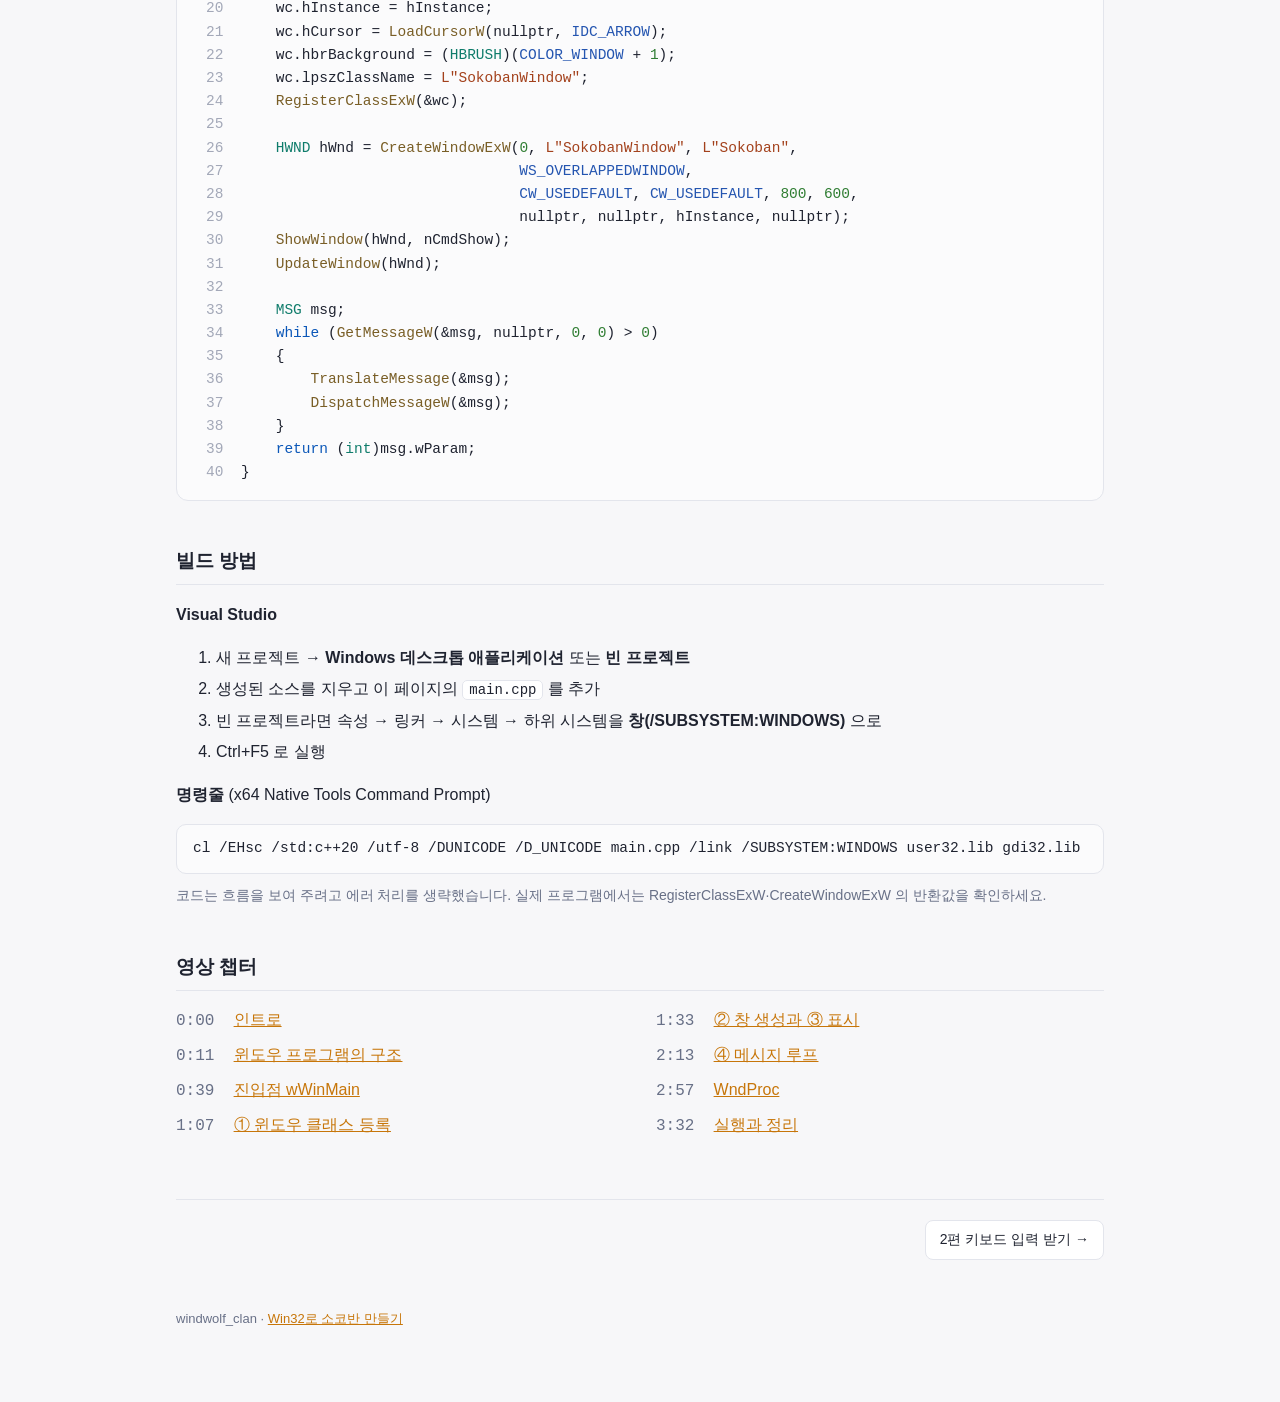
==== commit 28d14d3c: "Add episode 2 code page and link episode 1 video Co-Authored-By: Claude Opus 5 <noreply@anthropic.co" ====
--- a/sokoban/ep01/index.html
+++ b/sokoban/ep01/index.html
@@ -70,8 +70,8 @@
 }
 </textarea>
 <h2>빌드 방법</h2><p><b>Visual Studio</b></p><ol class="steps"><li>새 프로젝트 → <b>Windows 데스크톱 애플리케이션</b> 또는 <b>빈 프로젝트</b></li><li>생성된 소스를 지우고 이 페이지의 <code class="inl">main.cpp</code> 를 추가</li><li>빈 프로젝트라면 속성 → 링커 → 시스템 → 하위 시스템을 <b>창(/SUBSYSTEM:WINDOWS)</b> 으로</li><li>Ctrl+F5 로 실행</li></ol><p><b>명령줄</b> (x64 Native Tools Command Prompt)</p><div class="cmd"><pre id="clcmd">cl /EHsc /std:c++20 /utf-8 /DUNICODE /D_UNICODE main.cpp /link /SUBSYSTEM:WINDOWS user32.lib gdi32.lib</pre></div><p class="lead" style="font-size:14px;margin-top:10px">코드는 흐름을 보여 주려고 에러 처리를 생략했습니다. 실제 프로그램에서는 RegisterClassExW·CreateWindowExW 의 반환값을 확인하세요.</p>
-<h2>영상 챕터</h2><ul class="chapters"><li><a href="https://www.youtube.com/watch?v=xGfAfgEFzwg&t=0s"><span class="t">0:00</span>인트로</a></li><li><a href="https://www.youtube.com/watch?v=xGfAfgEFzwg&t=11s"><span class="t">0:11</span>윈도우 프로그램의 구조</a></li><li><a href="https://www.youtube.com/watch?v=xGfAfgEFzwg&t=39s"><span class="t">0:39</span>진입점 wWinMain</a></li><li><a href="https://www.youtube.com/watch?v=xGfAfgEFzwg&t=67s"><span class="t">1:07</span>① 윈도우 클래스 등록</a></li><li><a href="https://www.youtube.com/watch?v=xGfAfgEFzwg&t=93s"><span class="t">1:33</span>② 창 생성과 ③ 표시</a></li><li><a href="https://www.youtube.com/watch?v=xGfAfgEFzwg&t=133s"><span class="t">2:13</span>④ 메시지 루프</a></li><li><a href="https://www.youtube.com/watch?v=xGfAfgEFzwg&t=177s"><span class="t">2:57</span>WndProc</a></li><li><a href="https://www.youtube.com/watch?v=xGfAfgEFzwg&t=212s"><span class="t">3:32</span>실행과 정리</a></li></ul>
-<div class="nav"><span></span><span></span></div>
+<h2>영상 챕터</h2><ul class="chapters"><li><a href="https://www.youtube.com/watch?v=xGfAfgEFzwg&amp;t=0s"><span class="t">0:00</span>인트로</a></li><li><a href="https://www.youtube.com/watch?v=xGfAfgEFzwg&amp;t=11s"><span class="t">0:11</span>윈도우 프로그램의 구조</a></li><li><a href="https://www.youtube.com/watch?v=xGfAfgEFzwg&amp;t=39s"><span class="t">0:39</span>진입점 wWinMain</a></li><li><a href="https://www.youtube.com/watch?v=xGfAfgEFzwg&amp;t=67s"><span class="t">1:07</span>① 윈도우 클래스 등록</a></li><li><a href="https://www.youtube.com/watch?v=xGfAfgEFzwg&amp;t=93s"><span class="t">1:33</span>② 창 생성과 ③ 표시</a></li><li><a href="https://www.youtube.com/watch?v=xGfAfgEFzwg&amp;t=133s"><span class="t">2:13</span>④ 메시지 루프</a></li><li><a href="https://www.youtube.com/watch?v=xGfAfgEFzwg&amp;t=177s"><span class="t">2:57</span>WndProc</a></li><li><a href="https://www.youtube.com/watch?v=xGfAfgEFzwg&amp;t=212s"><span class="t">3:32</span>실행과 정리</a></li></ul>
+<div class="nav"><span></span><a class="btn" href="../ep02/">2편 키보드 입력 받기 →</a></div>
 <footer>windwolf_clan · <a href="../">Win32로 소코반 만들기</a></footer>
 </div>
 <script>
